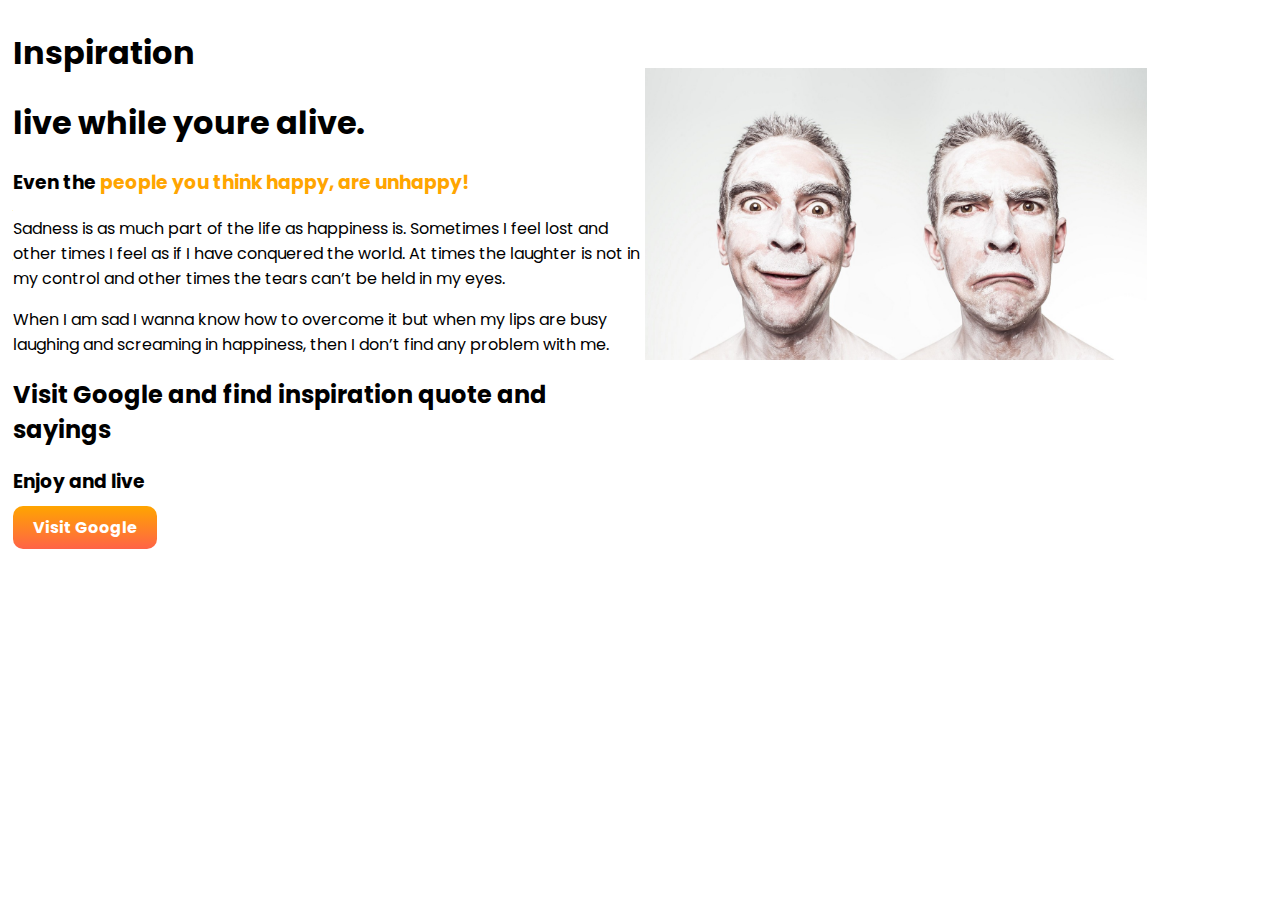
==== inspiration.html @ 6bb997c0 "inspire" ====
<!DOCTYPE html>
<html lang="en">
<head>
    <meta charset="UTF-8">
    <meta http-equiv="X-UA-Compatible" content="IE=edge">
    <meta name="viewport" content="width=device-width, initial-scale=1.0">
    <title>Inspiration</title>
    <link rel="preconnect" href="https://fonts.googleapis.com">
    <link rel="preconnect" href="https://fonts.gstatic.com" crossorigin>
    <link href="https://fonts.googleapis.com/css2?family=Poppins:ital,wght@0,400;1,100;1,200&display=swap" rel="stylesheet"> 
    <link rel="stylesheet" href="ins.css">
</head>
<body>
    <section>
        <div class="half-width">
            <h1>Inspiration</h1>
            <h1>live while youre alive.</h1>
            <h3>Even the <span class="color-orange">people you think happy, are unhappy!</span></h3>
            <p>Sadness is as much part of the life as happiness is. Sometimes I feel lost and other times I feel as if I have conquered the world. At times the laughter is not in my control and other times the tears can’t be held in my eyes.</p>
            <p>When I am sad I wanna know how to overcome it but when my lips are busy laughing and screaming in happiness, then I don’t find any problem with me.</p>
            <h2>Visit Google and find inspiration quote and sayings</h2>
            <h3>Enjoy and live</h3>
            <a target="_blank" class="link" href="https://www.google.com/">Visit Google</a>
        </div>
        <div class="half-width">
            <img src="image/sad-happy.jpeg" alt="">
        </div>
    </section>
</body>
</html>
---- ins.css ----
body{
    font-family: 'Poppins', sans-serif;
}
.color-orange{
    color: orange;
}
section{
    display: flex;
}
.half-width{
    width: 50%;
    padding-left: 5px;
}
.half-width img{
    width: 80%;
    padding-top: 60px;
}
.link{
    text-decoration: none;
    background-image: linear-gradient(orange, tomato);
    color: white;
    font-weight: 700;
    padding: 10px 20px;
    border-radius: 10px;


}
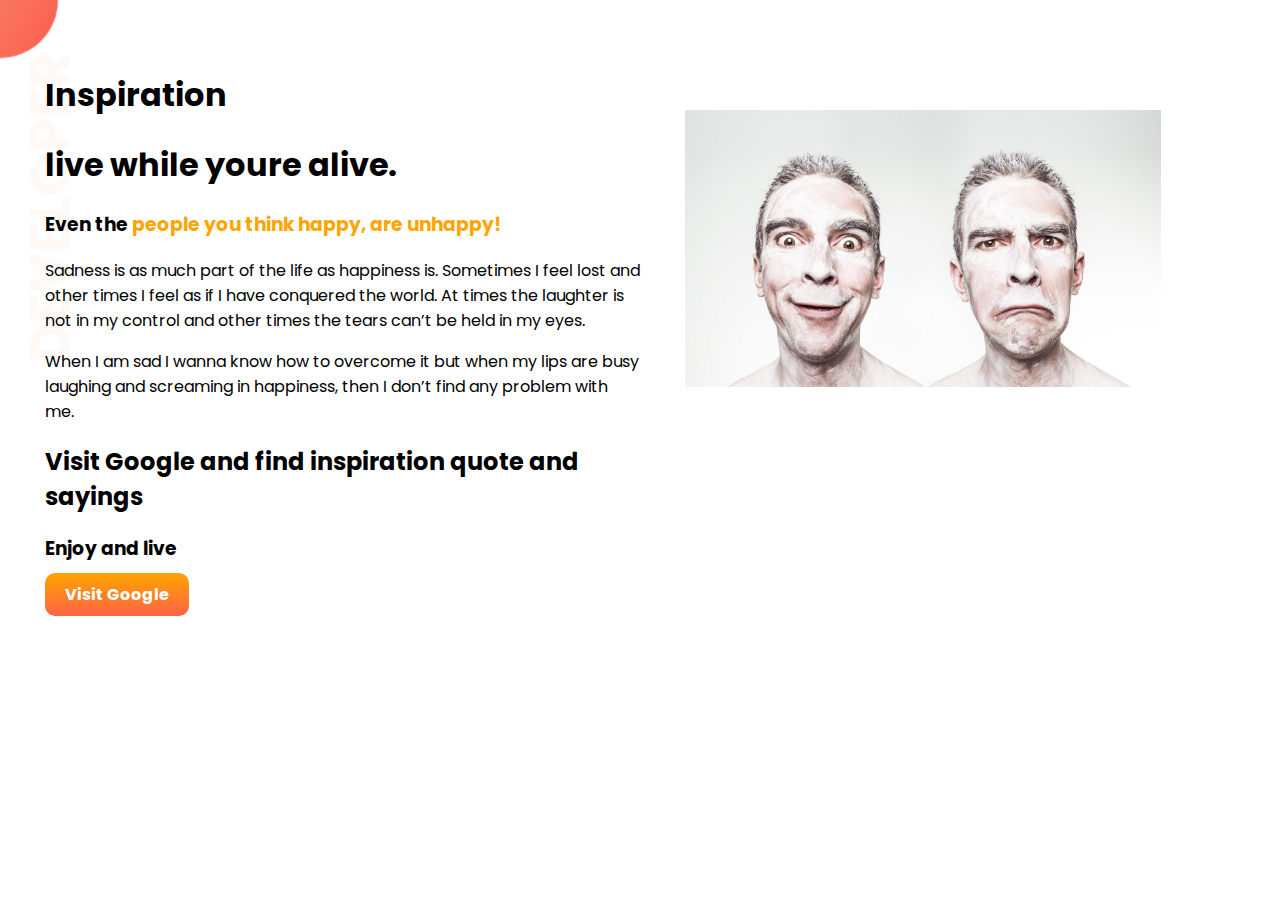
==== commit 4272c408: "added background image" ====
--- a/inspiration.html
+++ b/inspiration.html
@@ -11,7 +11,7 @@
     <link rel="stylesheet" href="ins.css">
 </head>
 <body>
-    <section>
+    <section class="top-banner">
         <div class="half-width">
             <h1>Inspiration</h1>
             <h1>live while youre alive.</h1>
--- a/ins.css
+++ b/ins.css
@@ -1,5 +1,6 @@
 body{
     font-family: 'Poppins', sans-serif;
+    margin: 0;
 }
 .color-orange{
     color: orange;
@@ -9,7 +10,8 @@
 }
 .half-width{
     width: 50%;
-    padding-left: 5px;
+    padding-left: 45px;
+    padding-top: 50px;
 }
 .half-width img{
     width: 80%;
@@ -22,6 +24,9 @@
     font-weight: 700;
     padding: 10px 20px;
     border-radius: 10px;
-
-
+}
+.top-banner{
+    background-image: url(image/top-banner.png);
+    background-repeat: no-repeat;
+    
 }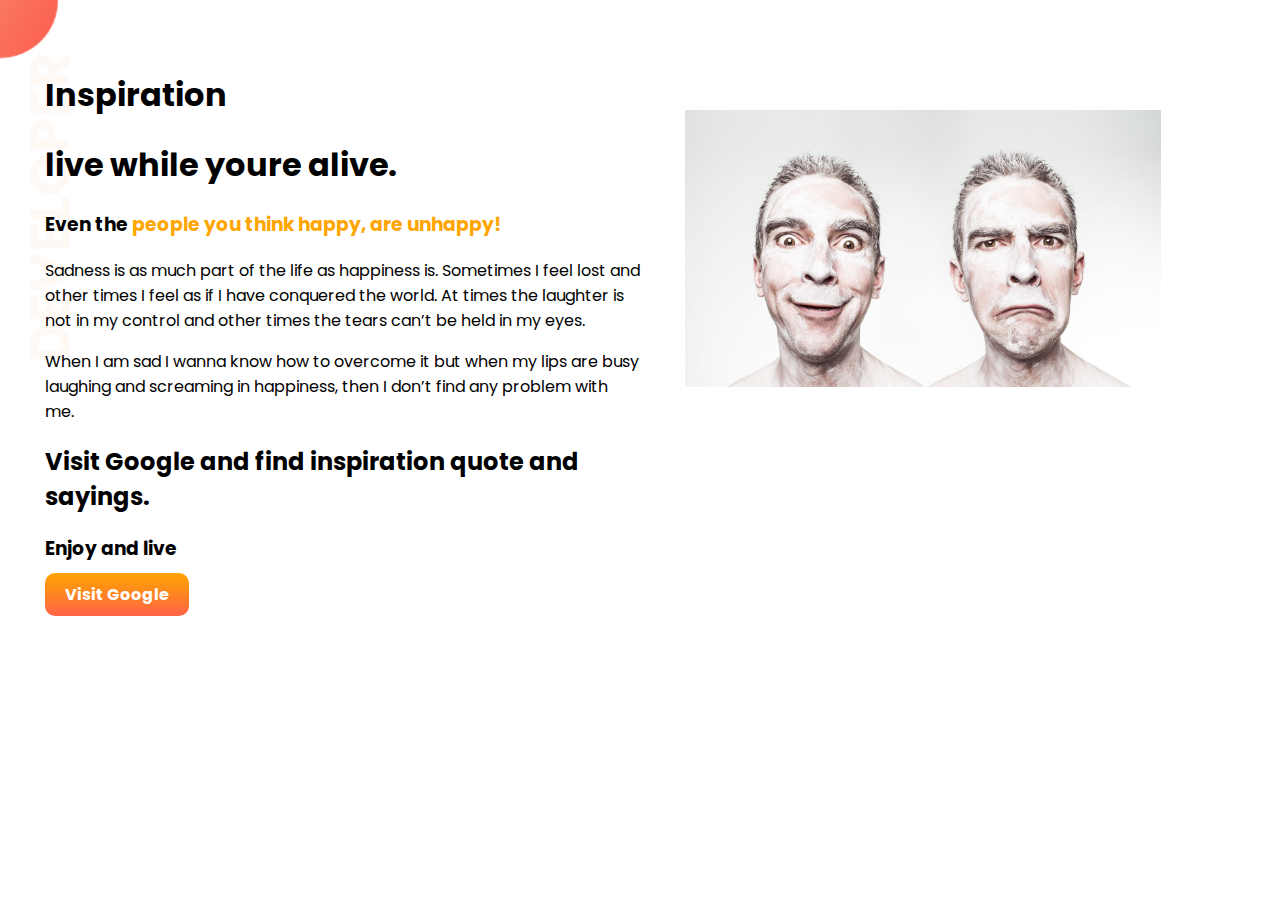
==== commit 24b57321: "typing mistakes solved" ====
--- a/inspiration.html
+++ b/inspiration.html
@@ -18,7 +18,7 @@
             <h3>Even the <span class="color-orange">people you think happy, are unhappy!</span></h3>
             <p>Sadness is as much part of the life as happiness is. Sometimes I feel lost and other times I feel as if I have conquered the world. At times the laughter is not in my control and other times the tears can’t be held in my eyes.</p>
             <p>When I am sad I wanna know how to overcome it but when my lips are busy laughing and screaming in happiness, then I don’t find any problem with me.</p>
-            <h2>Visit Google and find inspiration quote and sayings</h2>
+            <h2>Visit Google and find inspiration quote and sayings.</h2>
             <h3>Enjoy and live</h3>
             <a target="_blank" class="link" href="https://www.google.com/">Visit Google</a>
         </div>
